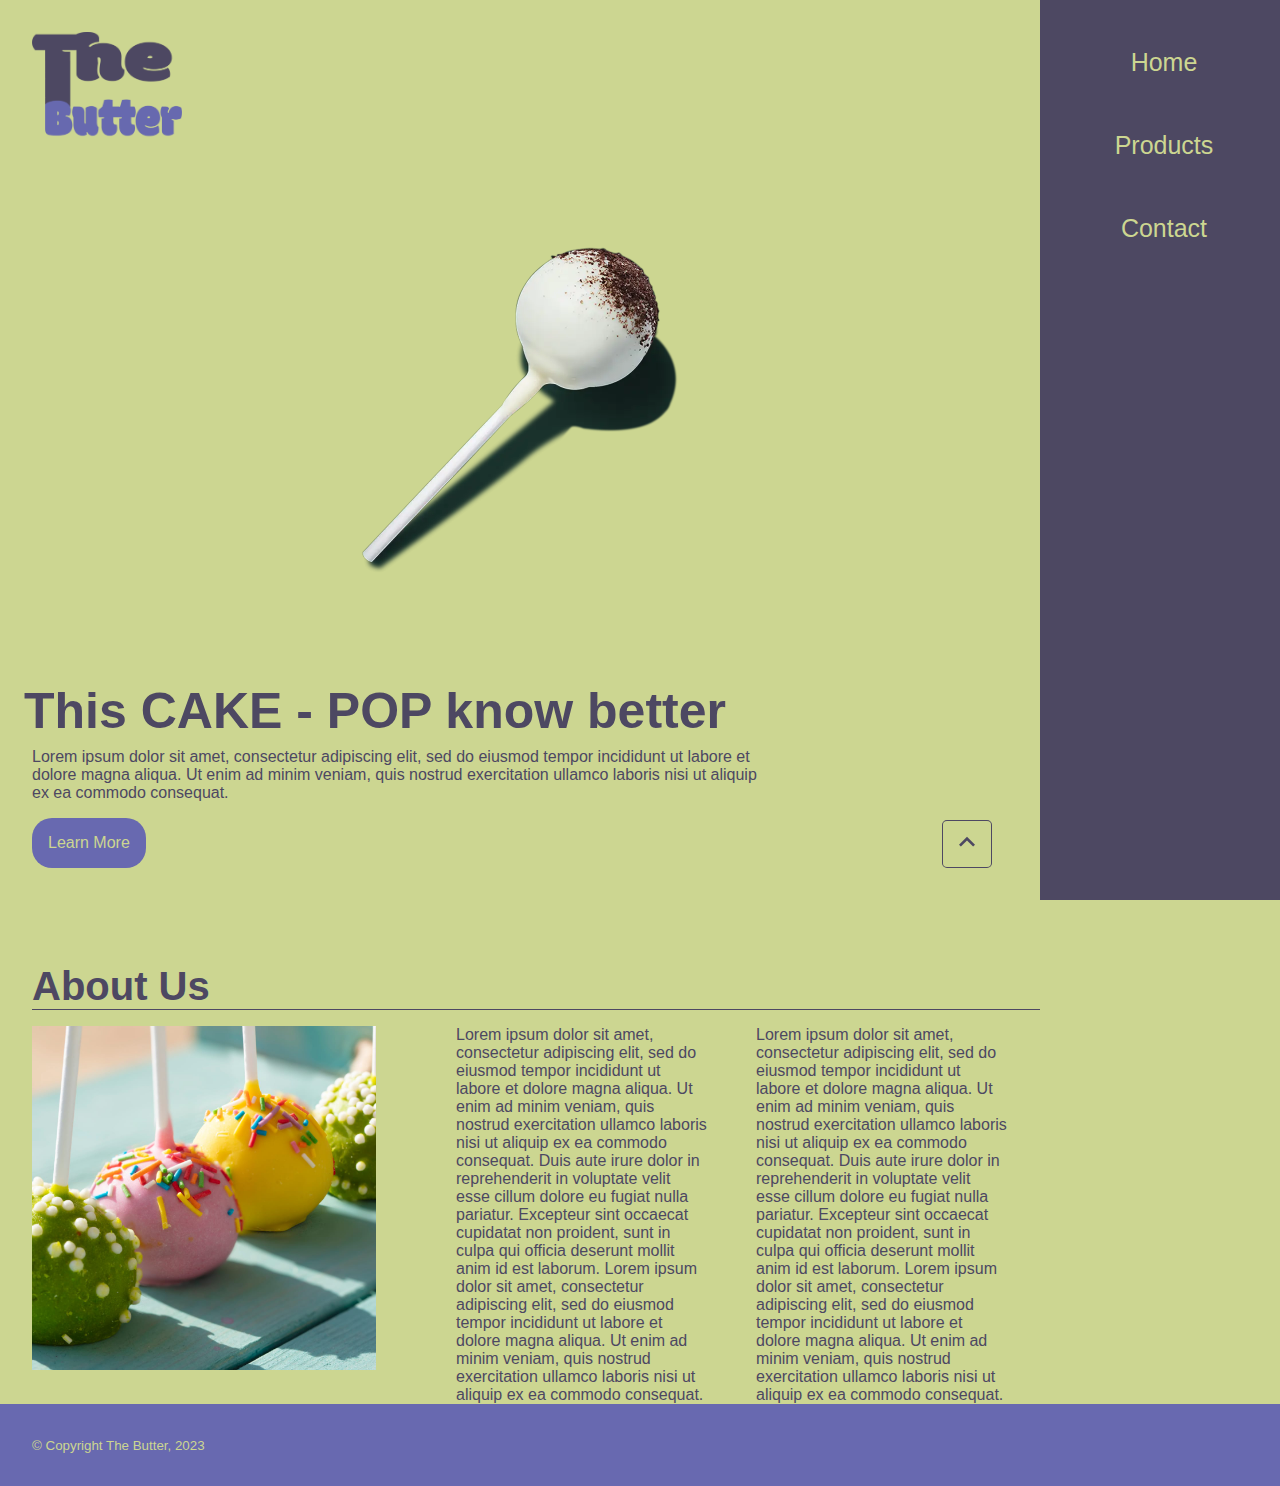
==== index.html @ f884de92 "adding css and html" ====
<!DOCTYPE html>
<html lang="en">

<head>
    <meta charset="UTF-8">
    <meta http-equiv="X-UA-Compatible" content="IE=edge">
    <meta name="viewport" content="width=device-width, initial-scale=1.0">
    <title>Mid-Term Assignment</title>
    <link rel="stylesheet" href="css/main.css">
    <link href="https://fonts.googleapis.com/icon?family=Material+Icons+Outlined" rel="stylesheet">
</head>

<body>

    <header role="banner">
         <!-- this logo link to the main page -->
        <img class="logo" src="images/logo.png" alt="logo">

        <nav role="navigation" class="mobile-nav">
            <a href="index.html">Home</a>
            <a href="products.html">Products</a>
            <a href="contact.html">Contact</a>
        </nav>

        <nav role="navigation" class="sidenav">
            <a href="index.html">Home</a>
            <a href="products.html">Products</a>
            <a href="contact.html">Contact</a>
        </nav>
    </header>

    <main role="main">

        <div class="content-wrapper">
  
            <picture>
                <source srcset="
                images/mobile-img.webp 533w" media="(max-width:759px)" />

                <source srcset="
                      images/main-img.webp 800w" media="(min-width: 760px)" />

                      <img class="single" src="images/main-img.webp" alt="cake-pop">
            </picture>
            
            <h1 role="heading"><span class="anim">This CAKE - POP know better </span></h1>
            <p>Lorem ipsum dolor sit amet, consectetur adipiscing elit,
                sed do eiusmod tempor incididunt ut labore et dolore magna
                aliqua. Ut enim ad minim veniam, quis nostrud exercitation
                ullamco laboris nisi ut aliquip ex ea commodo consequat.

            </p>
            <a href="#about" class="skip">Learn More</a>

        </div>
        <div id="about">
            <h2>About Us</h2>

            <div class="content">
                <picture>
                    <source srcset="
                    images/how-to-make-cake-pops-800_x_800.jpeg 800w" media="(max-width:759px)" />

                    <source srcset="
                          images/how-to-make-cake-pops.jpeg 1200w" media="(min-width: 760px)" />

                    <img class="three-pops" src="images/how-to-make-cake-pops.jpeg" alt="about-img">
                </picture>


                <p>Lorem ipsum dolor sit amet, consectetur adipiscing elit, sed do eiusmod tempor incididunt ut labore
                    et dolore magna aliqua. Ut enim ad minim veniam, quis nostrud exercitation ullamco laboris nisi ut
                    aliquip ex ea commodo consequat. Duis aute irure dolor in reprehenderit in voluptate velit esse
                    cillum dolore eu fugiat nulla pariatur. Excepteur sint occaecat cupidatat non proident, sunt in
                    culpa qui officia deserunt mollit anim id est laborum.
                    Lorem ipsum dolor sit amet, consectetur adipiscing elit, sed do eiusmod tempor incididunt ut labore
                    et dolore magna aliqua. Ut enim ad minim veniam, quis nostrud exercitation ullamco laboris nisi ut
                    aliquip ex ea commodo consequat.
                </p>

                <p>Lorem ipsum dolor sit amet, consectetur adipiscing elit, sed do eiusmod tempor incididunt ut labore
                    et dolore magna aliqua. Ut enim ad minim veniam, quis nostrud exercitation ullamco laboris nisi ut
                    aliquip ex ea commodo consequat. Duis aute irure dolor in reprehenderit in voluptate velit esse
                    cillum dolore eu fugiat nulla pariatur. Excepteur sint occaecat cupidatat non proident, sunt in
                    culpa qui officia deserunt mollit anim id est laborum.
                    Lorem ipsum dolor sit amet, consectetur adipiscing elit, sed do eiusmod tempor incididunt ut labore
                    et dolore magna aliqua. Ut enim ad minim veniam, quis nostrud exercitation ullamco laboris nisi ut
                    aliquip ex ea commodo consequat.</p>
            </div>
        </div>



    </main>

    <div class="top-button"><a href="#"><span class="material-icons-outlined">
                expand_less
            </span></a></div>

    <footer role="contentinfo" class="bg-purple">
        <small>&copy; Copyright The Butter, 2023</small>
    </footer>

</body>

</html>
---- css/main.css ----
:root {
    --sidebar-width: 15rem;
    --green: #CCD691;
    --dark-purple: #4D4862;
    --light-purple: #6869B0;
    --white: #ffff;
}

* {
    box-sizing: border-box;
    margin: 0;
    padding: 0;
}

html {
    scroll-behavior: smooth;
}

body {
    background-color: var(--green);
    font-family: 'Segoe UI', Tahoma, Geneva, Verdana, sans-serif;
    color: var(--dark-purple);
}

img {
    width: 100%;
    height: auto;
}



.sidenav {
    display: flex;
    flex-direction: column;
    height: 100%;
    width: var(--sidebar-width);
    position: fixed;
    z-index: 1;
    top: 0;
    right: 0;
    background-color: var(--dark-purple);
}

.sidenav a {
    padding: 6px 8px 6px 16px;
    text-decoration: none;
    font-size: 25px;
    color: var(--green);
    display: block;
    padding-top: 3rem;

}

/* hover underline animation */

.sidenav a:hover {
    color: var(--white);
}

.sidenav a {
    display: inline-block;
    position: relative;
    text-align: center;

}

.sidenav a::after {
    content: '';
    position: absolute;
    width: 100%;
    transform: scaleX(0);
    height: 2px;
    bottom: 0;
    left: 0;
    background-color: var(--green);
    transform-origin: bottom right;
    transition: transform 0.25s ease-out;
}

.sidenav:hover a::after {
    transform: scaleX(1);
    transform-origin: bottom left;
}



.content-wrapper {
    width: calc(100vw - var(--sidebar-width));
    min-height: 100vh;
    display: flex;
    position: relative;
    flex-direction: column;
    justify-content: flex-end;
    padding: 1rem;

    margin-bottom: 3rem;

}

.content-wrapper p {
    max-width: 750px;
    padding-left: 1rem;
}

.single {
    width: min(100% - 2rem, 400px);
    position: absolute;
    top: 50%;
    left: 50%;
    transform: translateY(-60%) translateX(-50%);
    animation: 2s fade-in;
}

.content-wrapper h1 {
    font-size: 50px;
    padding: 0.5rem;
}

.bg-purple {
    background-color: var(--light-purple);
    color: var(--green);
    padding: 2rem;
}

.three-pops {
    width: min(100% - 2rem, 500px);
    aspect-ratio: 1/1;
    align-self: flex-start;
    margin-bottom: 1rem;
}


#about {
    width: calc(100vw - var(--sidebar-width));
}

.content p {
    max-width: 300px;

    padding-left: 3rem;

}

.content {
    
    display: flex;
    margin: 0 auto;
    margin-top: 1rem;
    width: calc(100% - 4rem);
}

.content-wrapper p {
  
    animation: 1s fade-in;
}

.content-wrapper a {
    background-color: var(--light-purple);
    padding: 1rem;
    width: fit-content;
    text-decoration: none;
    color: var(--green);
    margin: 1rem;
    border-radius: 20px;
    animation: 1s fade-in;

}
.contact-wrapper{
   padding-top: 8rem;
   margin-right: 20rem;

}

.logo {
    max-width: 150px;

}

header {
    top: 0;
    left: 0;
    position: absolute;
    margin: 2rem;
}

h1 {
    overflow: hidden;
}

.top-button span,
.anim
{
    position: relative;
    display: inline-block;
    animation: appear 0.5s ease-in forwards;
}


input[type=text],
select,
textarea {
    width: 100%;
    padding: 12px;
    border: 1px solid var(--white);
    border-radius: 4px;
    box-sizing: border-box;
    margin-top: 6px;
    margin-bottom: 16px;
    resize: vertical;
}

input[type=submit] {
    background-color: var(--light-purple);
    color: var(--green);
    padding: 12px 20px;
    border: none;
    border-radius: 4px;
    cursor: pointer;
}

input[type=submit]:hover {
    background-color: var(--light-purple);
}

.container {
    border-radius: 5px;
    padding: 20px;
 
}


label {
    color: var(--dark-purple);
}



.top-spacing {
    margin-top: 8rem;
}

.top-spacing h2 {
    margin: 2rem;
}

.owner-img {
    max-width: 500px;
    border-radius: 50px;

    margin-top: 1rem;
}

.boss {
    display: flex;
    flex: 1;
    gap: 2rem;
    padding: 2rem;
}

ul {

    list-style-type: none;
    padding-left: 4rem;

}

tr,
th {
    border-bottom: 1px solid var(--dark-purple);

}

td:nth-child(even) {
    border-left: 1px solid var(--dark-purple);
}

td {
    padding-left: 3rem;
}

tr:last-of-type {
    border-bottom: none;
}

table {
    width: 100%;
    border-collapse: collapse;
    flex: 1;
}

/* text animation  */
@keyframes appear {
    from {
        transform: translateY(100%);
    }

    to {
        transform: translateY(0%);
    }

}

/* main images animation */
@keyframes fade-in {
    from {
        opacity: 0;
    }

    to {
        opacity: 1;
    }
}



.products-container {
    display: grid;
    grid-template-columns: repeat(3, 1fr);
    max-width: calc(100% - var(--sidebar-width));
    padding-left: 2rem;
    gap: 1rem;
    margin-top: 1rem;
    margin-bottom: 2rem;

}

.hero {
    background-image: url(../images/banner-images.png);
    background-size: cover;
    padding: 8rem;
    background-position: center;

    margin-bottom: 1rem;
    margin-right: 15rem;

}

h2 {
    margin-left: 2rem;
    border-bottom: 1px solid var(--dark-purple);
    
    font-size: 40px;
    max-width: 100%;
    margin-top: 4rem;
}

.top-button {
    position: fixed;
    bottom: 2rem;
    right: 18rem;
    border: 1px solid var(--dark-purple);
    border-radius: 10%;
    padding: 0.3rem 0.5rem;

}

.top-button span {
    font-size: 2rem;
    color: var(--dark-purple);
}

.top-button:hover span {
    font-size: 2rem;
    color: var(--white);

}

.top-button:hover {
    background-color: var(--dark-purple);
    border-color: var(--dark-purple);
}


.first {
    position: relative;
    max-width: calc(100% - 2rem)
}

.first img {
    display: block;
}

.text {
    position: absolute;
    top: 0;
    bottom: 0;
    left: 0;
    right: 0;
    opacity: 0;
    transition: 1s ease;
    background-color: rgba(0, 0, 0, 0.3);
    padding-top: 5rem;
    padding-left: 1rem;
    cursor: pointer;

}

.text h3,
.text p {
    color: var(--white);
    margin-bottom: 1.5rem;
}

.text:hover {
    opacity: 1;
}

.hero h2 {
    border-bottom: 1px solid var(--dark-purple);
}

.first a {
    background-color: var(--dark-purple);
    margin-bottom: 1rem;
    border-radius: 5px;

    padding: 10px;
    text-decoration: none;
    color: var(--green);


}

.mobile-nav {
    display: none;
}

.items-p{
 max-width: 80%;
    margin: 2rem;
}


@media screen and (max-width:760px) {

  .logo{
    margin-bottom: 5rem;
  }

    :root {
        --sidebar-width: 0;
    }

    h2 {
        margin-left: 2rem;
        border-bottom: 1px solid var(--dark-purple);
        
        font-size: 40px;
        max-width: 100%;
        margin-top: 4rem;
    }



    .single {
        width: min(100% - 2rem, 300px);
        position: absolute;
        top: 70%;
        left: 50%;
        transform: translateY(-60%) translateX(-50%);
        animation: 2s fade-in;
       
    }

    .content p {
        max-width: 100%;
        padding: 0;
        margin-bottom: 5rem;
        margin: 1rem;
        margin-left: 0;
       

    }

    .content {
        display: flex;
        flex-direction: column;
        margin: 0 auto;
        margin-top: 1rem;

    }

    .three-pops {
        position: relative;
        padding-left: 0;
        padding-right: 1rem;
    }


    .top-button {
        position: fixed;
        bottom: 2rem;
        right: 10rem;
        border: 1px solid var(--dark-purple);
        border-radius: 10%;
        padding: 0.3rem 0.5rem;

    }

    #about {
        width: calc(100vw - var(--sidebar-width));
    }

    .boss {
        display: flex;
        flex-direction: column;
    }



    td {
        padding: 1rem;
    }

    .hero {
        background-image: url(../images/banner-images.png);
        background-size: cover;
        padding: 8rem;
        background-position: center;
        margin-bottom: 0;
        margin-right: 0;

    }

    .products-container {
        display: grid;
        grid-template-columns: 1fr;
        grid-template-rows: auto auto;
        margin: 2rem;
        margin-right: 0;
        gap: 1rem;
        margin-top: 1rem;

    }

    .first {
        display: grid;
        grid-template-columns: auto;
        grid-template-rows: auto auto;
    }

    .text {

        position: relative;
        opacity: 1;
        background-color: var(--white);
        margin-top: 0;
        cursor: pointer;
        padding: 1rem;
    }

    .text h3,
    .text p {
        color: var(--dark-purple);
    }

    .first a {
        display: block;
        text-align: center;


    }
/* display none to hode the side nav to display the mobile nav */
    .sidenav {
        display: none;
    }

    .mobile-nav {
        display: flex;
        background-color: var(--dark-purple);
        padding: 2rem;
        width: 100vw;
        gap: 1rem;
        position: absolute;
        bottom: -4.5rem;
        left: 0;
        margin-left: -2rem;
        z-index: 1;
        

    }
    
 .mobile-nav a{
  padding-left: 5rem;
   text-decoration: none;
   color: var(--green);
   font-size: 18px;
 

  
 }

 .mobile-nav a:hover{
    
    color: var(--white);
   
  }

  .mobile-nav a {
    color: var(--green);
    
    text-decoration: none;
    letter-spacing: 0.15em;
    position: fixed;
    display: inline-block;
    padding: 15px 0;
    position: relative;
  }

  .mobile-nav a:after {    
    background: none repeat scroll 0 0 transparent;
    bottom: 0;
    content: "";
    display: block;
    height: 2px;
    left: 50%;
    position: absolute;
    background: var(--green);
    transition: width 0.3s ease 0s, left 0.3s ease 0s;
    width: 0;
  }
  .mobile-nav a:hover:after { 
    width: 100%; 
    left: 0; 
  }

  .content-wrapper {
    padding-top: 19rem;
  }

.contact-wrapper{
    margin-top: 9rem;
    margin-right: 0;
}


  
.top-button {
    right: 4rem;
}

.items-p{
    padding-left: 2rem;
}

}
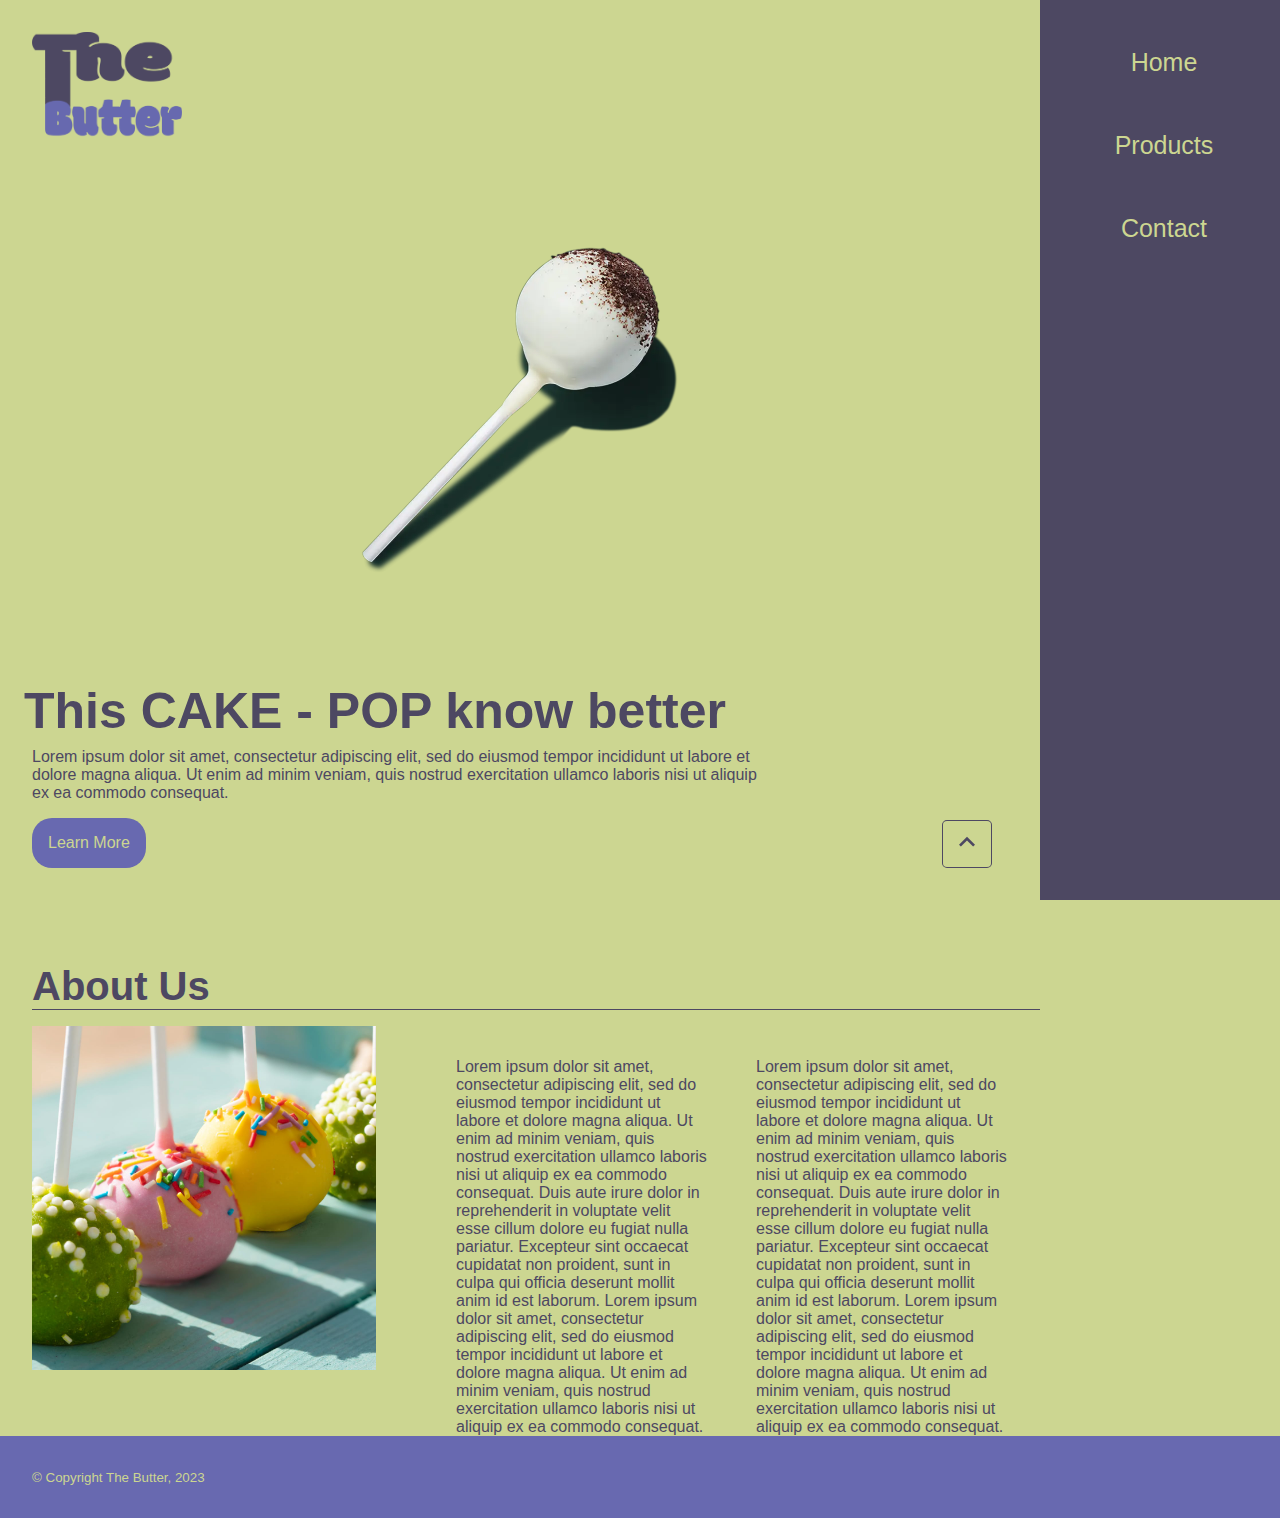
==== commit a14308ec: "adding css and html" ====
--- a/index.html
+++ b/index.html
@@ -34,11 +34,9 @@
         <div class="content-wrapper">
   
             <picture>
-                <source srcset="
-                images/mobile-img.webp 533w" media="(max-width:759px)" />
+                <source srcset="images/mobile-img.webp" media="(max-width:760px)">
 
-                <source srcset="
-                      images/main-img.webp 800w" media="(min-width: 760px)" />
+                <source srcset="images/main-img.webp" media="(min-width: 760px)">
 
                       <img class="single" src="images/main-img.webp" alt="cake-pop">
             </picture>
@@ -58,11 +56,9 @@
 
             <div class="content">
                 <picture>
-                    <source srcset="
-                    images/how-to-make-cake-pops-800_x_800.jpeg 800w" media="(max-width:759px)" />
+                    <source srcset="images/how-to-make-cake-pops-800_x_800.jpeg " media="(max-width:759px)" >
 
-                    <source srcset="
-                          images/how-to-make-cake-pops.jpeg 1200w" media="(min-width: 760px)" />
+                    <source srcset="images/how-to-make-cake-pops.jpeg " media="(min-width: 760px)" >
 
                     <img class="three-pops" src="images/how-to-make-cake-pops.jpeg" alt="about-img">
                 </picture>
@@ -97,7 +93,7 @@
                 expand_less
             </span></a></div>
 
-    <footer role="contentinfo" class="bg-purple">
+    <footer  class="bg-purple">
         <small>&copy; Copyright The Butter, 2023</small>
     </footer>
 
--- a/css/main.css
+++ b/css/main.css
@@ -169,6 +169,10 @@
    padding-top: 8rem;
    margin-right: 20rem;
 
+}
+
+.content p{
+    margin-top: 2rem;
 }
 
 .logo {
